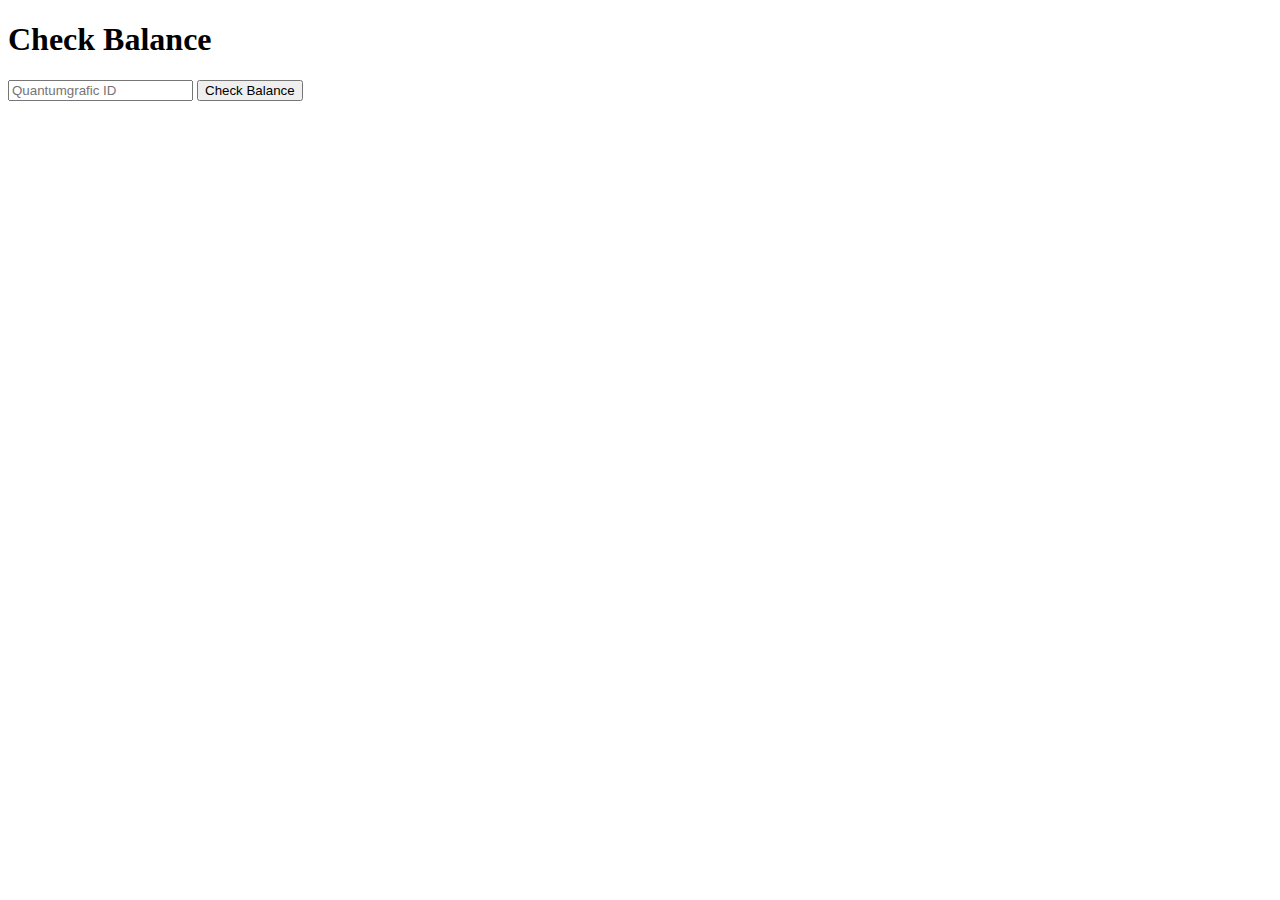
==== check_balance.html @ b0f32211 "Add files via upload" ====
<!DOCTYPE html>
<html lang="en">
<head>
    <meta charset="UTF-8">
    <meta name="viewport" content="width=device-width, initial-scale=1.0">
    <title>Check Balance</title>
</head>
<body>
    <h1>Check Balance</h1>
    <form id="balanceForm">
        <input type="text" id="quantumgrafic_id" placeholder="Quantumgrafic ID" required>
        <button type="submit">Check Balance</button>
    </form>
    <div id="response"></div>
    <script>
        document.getElementById("balanceForm").addEventListener("submit", async (e) => {
            e.preventDefault();
            const quantumgrafic_id = document.getElementById("quantumgrafic_id").value;
            const response = await fetch("/check_balance", {
                method: "POST",
                headers: { "Content-Type": "application/json" },
                body: JSON.stringify({ "Quantumgrafic ID": quantumgrafic_id })
            });
            const data = await response.json();
            document.getElementById("response").textContent = JSON.stringify(data, null, 2);
        });
    </script>
</body>
</html>
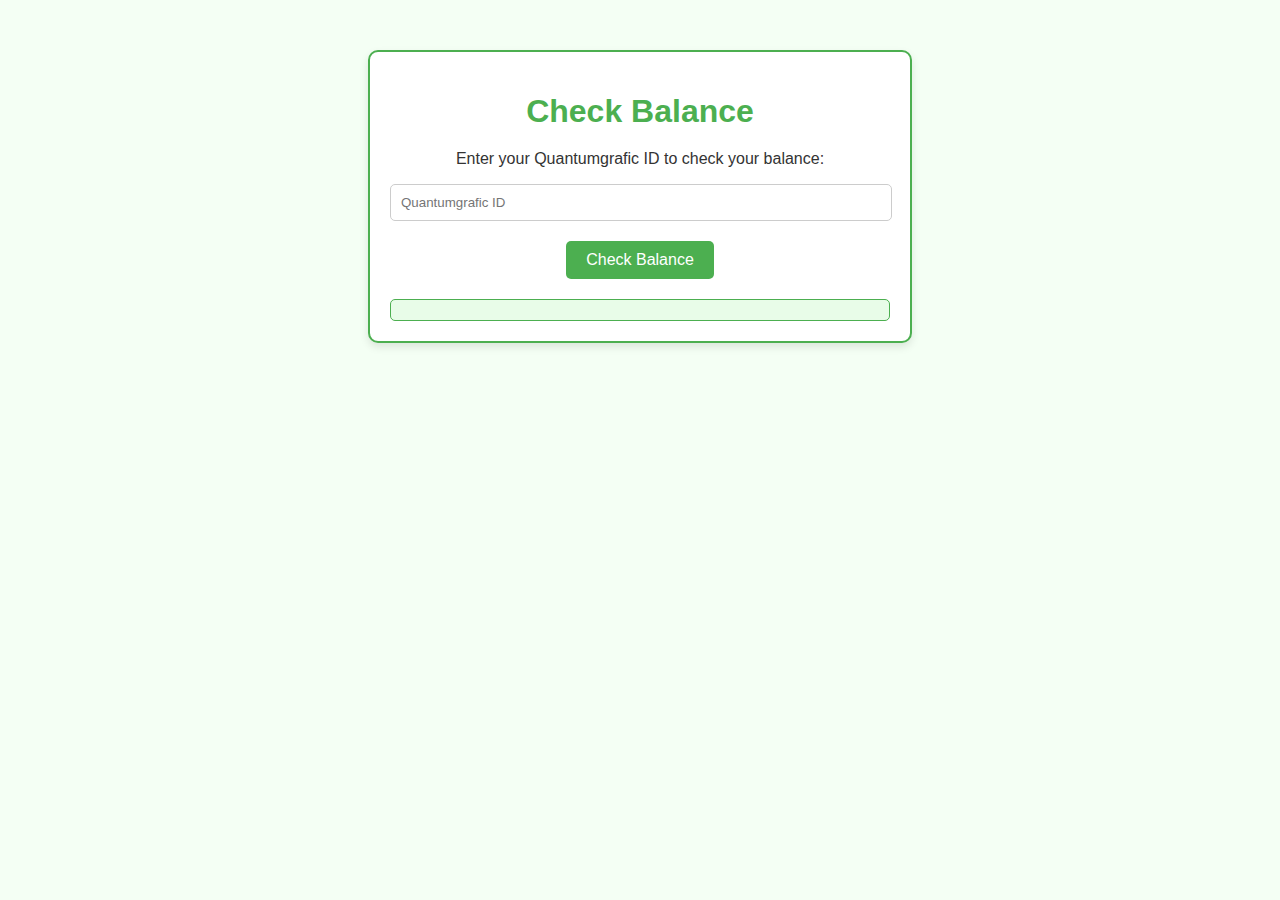
==== commit a2c30269: "Add files via upload" ====
--- a/check_balance.html
+++ b/check_balance.html
@@ -4,16 +4,74 @@
     <meta charset="UTF-8">
     <meta name="viewport" content="width=device-width, initial-scale=1.0">
     <title>Check Balance</title>
+    <style>
+        body {
+            font-family: Arial, sans-serif;
+            margin: 0;
+            padding: 0;
+            background-color: #f4fff4; /* Light green background */
+            color: #333;
+        }
+        .container {
+            max-width: 500px;
+            margin: 50px auto;
+            padding: 20px;
+            background-color: #fff; /* White card */
+            border: 2px solid #4CAF50; /* Green border */
+            border-radius: 10px;
+            box-shadow: 0 4px 8px rgba(0, 0, 0, 0.1);
+            text-align: center;
+        }
+        h1 {
+            color: #4CAF50;
+            margin-bottom: 20px;
+        }
+        input {
+            width: calc(100% - 20px);
+            padding: 10px;
+            margin-bottom: 20px;
+            border: 1px solid #ccc;
+            border-radius: 5px;
+        }
+        button {
+            background-color: #4CAF50;
+            color: white;
+            padding: 10px 20px;
+            border: none;
+            border-radius: 5px;
+            cursor: pointer;
+            font-size: 16px;
+        }
+        button:hover {
+            background-color: #45a049;
+        }
+        .result {
+            margin-top: 20px;
+            padding: 10px;
+            border: 1px solid #4CAF50;
+            background-color: #e8fce8;
+            border-radius: 5px;
+            font-size: 18px;
+            font-weight: bold;
+        }
+        .error {
+            color: red;
+            font-size: 16px;
+        }
+    </style>
 </head>
 <body>
-    <h1>Check Balance</h1>
-    <form id="balanceForm">
-        <input type="text" id="quantumgrafic_id" placeholder="Quantumgrafic ID" required>
-        <button type="submit">Check Balance</button>
-    </form>
-    <div id="response"></div>
+    <div class="container">
+        <h1>Check Balance</h1>
+        <p>Enter your Quantumgrafic ID to check your balance:</p>
+        <form id="checkBalanceForm">
+            <input type="text" id="quantumgrafic_id" placeholder="Quantumgrafic ID" required>
+            <button type="submit">Check Balance</button>
+        </form>
+        <div id="response" class="result"></div>
+    </div>
     <script>
-        document.getElementById("balanceForm").addEventListener("submit", async (e) => {
+        document.getElementById("checkBalanceForm").addEventListener("submit", async (e) => {
             e.preventDefault();
             const quantumgrafic_id = document.getElementById("quantumgrafic_id").value;
             const response = await fetch("/check_balance", {
@@ -22,8 +80,18 @@
                 body: JSON.stringify({ "Quantumgrafic ID": quantumgrafic_id })
             });
             const data = await response.json();
-            document.getElementById("response").textContent = JSON.stringify(data, null, 2);
+            const responseDiv = document.getElementById("response");
+
+            if (response.ok) {
+                responseDiv.innerHTML = `
+                    ${data.balance} Quantum Units
+                `;
+            } else {
+                responseDiv.innerHTML = `<p class="error">Error: ${data.message}</p>`;
+            }
         });
     </script>
 </body>
 </html>
+
+
